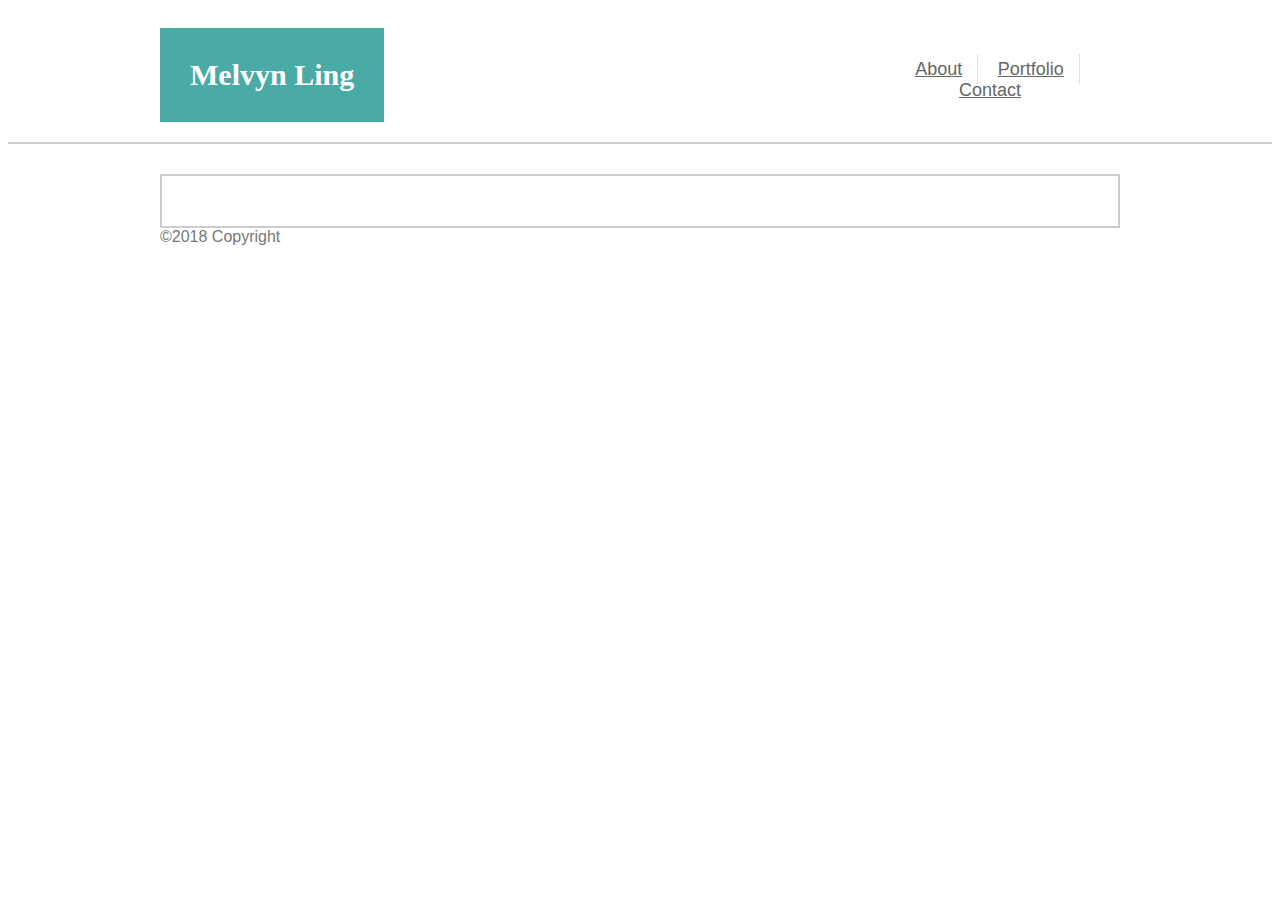
==== contact.html @ 913472aa "restarted -- was having issues with the css classes with last attempt. Much more neater this time ar" ====
<!DOCTYPE html>
<html>
    <head>
        <!-- this is the css reset link to reset all browsers to the same -->
        <link rel="stylesheet" type="text/css" href="./assets./reset.css"/>
        <!-- this is the external link tag to the css stylesheet located in assets folder -->
            <link rel="stylesheet" type="text/css" href="./assets/style.css"/>
        <!-- this line is for the title of the browser -->
            <title>Melvyn Ling - Contact</title>
    </head>
    <body>
        <header>
            <section class="wrapper">
             <h1>Melvyn Ling</h1>
                 <nav>
                     <ul>
                      <li><a href="index.html">About</a></li> 
                      <li><a href="portfolio.html">Portfolio</a></li> 
                      <li><a href="contact.html">Contact</a></li>   
                     </ul>
                 </nav>
            </section>
             </header>
             <section class="wrapper">
                 <section id="left-column">
                    </section>
                    <div class="clearfix"></div>
                    <footer>
            &copy;2018 Copyright
                    </footer>
           </body>
           </html>
---- assets/style.css ----
*{
    box-sizing: border-box
}

body {
    background: url("./images/concrete_seamless.png");
    font-family: Arial, Helvetica, sans-serif;
    overflow: auto;
    color: #777777;
}

h1, h2, h3, h4, h5, h6 {
    font-family: Georgia, 'Times New Roman', Times, serif;
    color: #4aaaa5;
    font-weight: bold;
}

header {
    background: white;
    border-bottom: 2px solid #cccccc;
    margin-bottom: 30px;
}

header h1 {
    background: #4aaaa5;
    color: white;
    display: inline-block;
    padding: 30px;
    font-size: 30px;
}

nav {
    width: 300px;
    float: right;
    margin-top: 35px;
    text-align: center;
 
}

nav ul li {
    display: inline;
}

nav ul li a {
    color: #666666;
    font-size: 18px;
    padding: 5px 15px;
    border-right: 1px solid #dddddd;
}

nav ul li:last-child a {
    border-right: none;
    padding-right: none;
}

p {
    font-size: 16px;
    line-height: 22px;
    margin-bottom: 20px;
    color: #777777;
}

.wrapper {
    width: 960px;
    margin: 0 auto;
}

.inline-img {
    float: left;
    width: 250px;
    height: 350px;
    margin: 0 15px 15px 0;
    border: 1px solid #777777;
}

.clearfix {
    display: block;
    clear: both;
}

#left-column {
    background: white;
    padding: 25px;
    border: 2px solid #cccccc;
    width: 960px;
    float: left;
}

#left-column h2 {
    font-size: 24px;
    padding: 15px 0;
    margin-bottom: 20px;
border-bottom: 2px solid #cccccc;
}
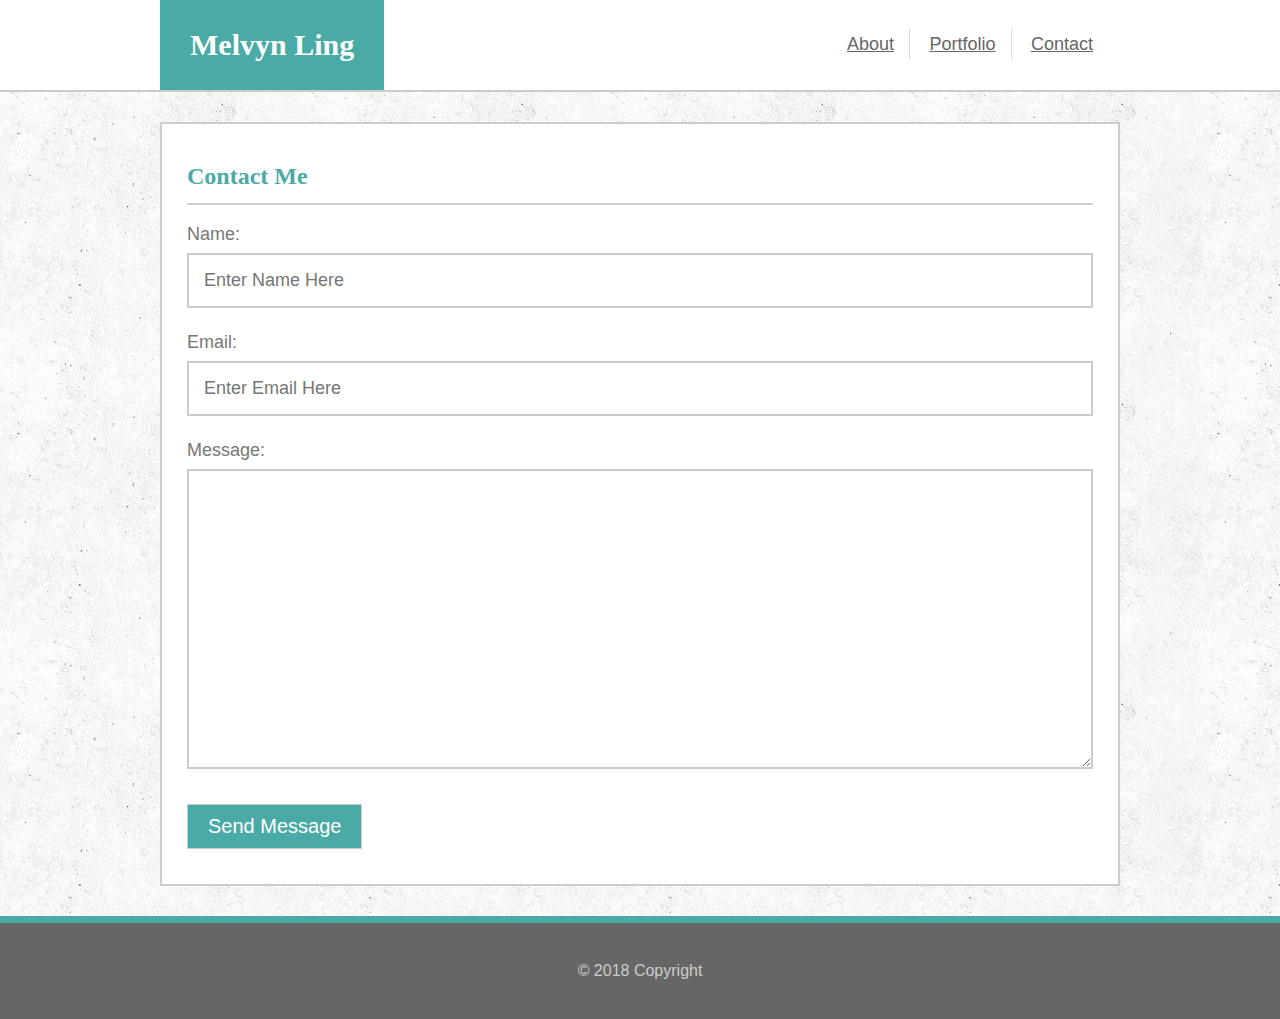
==== commit 02e7c756: "contact page, portfolio page complete. imgs portfolio. background fixed." ====
--- a/contact.html
+++ b/contact.html
@@ -1,13 +1,12 @@
-
 <!DOCTYPE html>
 <html>
     <head>
         <!-- this is the css reset link to reset all browsers to the same -->
-        <link rel="stylesheet" type="text/css" href="./assets./reset.css"/>
+            <link rel="stylesheet" type="text/css" href="./assets/reset.css"/>
         <!-- this is the external link tag to the css stylesheet located in assets folder -->
             <link rel="stylesheet" type="text/css" href="./assets/style.css"/>
         <!-- this line is for the title of the browser -->
-            <title>Melvyn Ling - Contact</title>
+            <title>Melvyn Ling - Contact</title>  
     </head>
     <body>
         <header>
@@ -24,10 +23,26 @@
              </header>
              <section class="wrapper">
                  <section id="left-column">
-                    </section>
-                    <div class="clearfix"></div>
-                    <footer>
-            &copy;2018 Copyright
-                    </footer>
-           </body>
-           </html>+                     <h2>
+                         Contact Me
+                     </h2>
+
+                     <form>
+                        <label for="name">Name:</label>
+                            <input type="text" name="name" id="form-name" placeholder="Enter Name Here">
+                        <label for="name">Email:</label>
+                            <input type="email" name="email" id="form-name" placeholder="Enter Email Here">
+                        <label for="name">Message:</label>
+                            <textarea name="message" id="form-name"></textarea>
+                        <button type="submit">Send Message</button>
+
+                     </form>
+
+                </section>
+             </section>
+             <div class="clearfix"></div>
+             <footer>
+     &copy; 2018 Copyright
+             </footer>
+    </body>
+    </html>--- a/assets/style.css
+++ b/assets/style.css
@@ -3,7 +3,7 @@
 }
 
 body {
-    background: url("./images/concrete_seamless.png");
+    background: url("../images/background/wall4.png");
     font-family: Arial, Helvetica, sans-serif;
     overflow: auto;
     color: #777777;
@@ -45,7 +45,7 @@
     color: #666666;
     font-size: 18px;
     padding: 5px 15px;
-    border-right: 1px solid #dddddd;
+    border-right: 0.5px solid #dddddd;
 }
 
 nav ul li:last-child a {
@@ -60,6 +60,48 @@
     color: #777777;
 }
 
+footer {
+    background: #666666;
+    border-top: 7px solid #4aaaa5;
+    color: #cccccc;
+    text-align: center;
+    padding: 40px;
+    margin-top: 30px;
+}
+
+label {
+    font-size: 18px;
+    display:block;
+}
+
+form input {
+    width: 100%;
+    display: block;
+    margin: 10px 0 25px 0;
+    border: 2px solid #cccccc;
+    padding: 15px;
+    font-size: 18px;
+}
+
+textarea {
+    height: 300px;
+    width: 100%;
+    display: block;
+    margin: 10px 0 25px 0;
+    border: 2px solid #cccccc;
+    padding: 15px;
+    font-size: 18px;
+}
+
+form button {
+    background: #4aaaa5;
+    color: #ffffff;
+    padding: 10px 20px;
+    margin: 10px 0;
+    font-size: 20px;
+    border: 1px solid #cccccc;
+}
+
 .wrapper {
     width: 960px;
     margin: 0 auto;
@@ -67,10 +109,33 @@
 
 .inline-img {
     float: left;
-    width: 250px;
     height: 350px;
+    width: 275x;
     margin: 0 15px 15px 0;
     border: 1px solid #777777;
+}
+
+.portfolio-item {
+    position: relative;
+    background-color:   rgba(0, 0, 0, 0.5);
+    margin: 10px;
+    width: 45%;
+    height: 300px;
+    width: 280px;
+    float: left;
+    border: 1px solid #cccccc;
+}
+
+.portfolio-item h4 {
+    background: #4aaaa5;
+    color: #ffffff;
+    text-align: center;
+    padding: 15px 0;
+    position: absolute;
+    bottom: 20px;
+    width: 100%;
+    border-top: 1px solid #cccccc;
+    border-bottom: 1px solid #cccccc;
 }
 
 .clearfix {
@@ -90,5 +155,53 @@
     font-size: 24px;
     padding: 15px 0;
     margin-bottom: 20px;
-border-bottom: 2px solid #cccccc;
-}+    border-bottom: 2px solid #cccccc;
+}
+
+
+#photo1 {
+    background: url('../images/bigben.jpg');
+    background-size: cover;
+    background-repeat: no-repeat;
+}
+
+#photo2 {
+    background: url('../images/columns.jpg');
+    background-size: cover;
+    background-repeat: no-repeat;    
+}
+
+#photo3 {
+    background: url('../images/madridsun.jpg');
+    background-size: cover;
+    background-repeat: no-repeat;
+}
+
+#photo4 {
+    background: url('../images/PortDover.jpg');
+    background-size: cover;
+    background-repeat: no-repeat;
+}
+
+#photo6 {
+    background: url('../images/vaticantop.jpg');
+    background-size: cover;
+    background-repeat: no-repeat;
+}
+#photo7 {
+    background: url('../images/workboots.jpeg');
+    background-size: cover;
+    background-repeat: no-repeat;
+}
+
+#photo8 {
+    background: url('../images/PeggysCove.jpg');
+    background-size: cover;
+    background-repeat: no-repeat;
+}
+
+#photo9 {
+    background: url('../images/Aquarium.jpg');
+    background-size: cover;
+    background-repeat: no-repeat;
+}
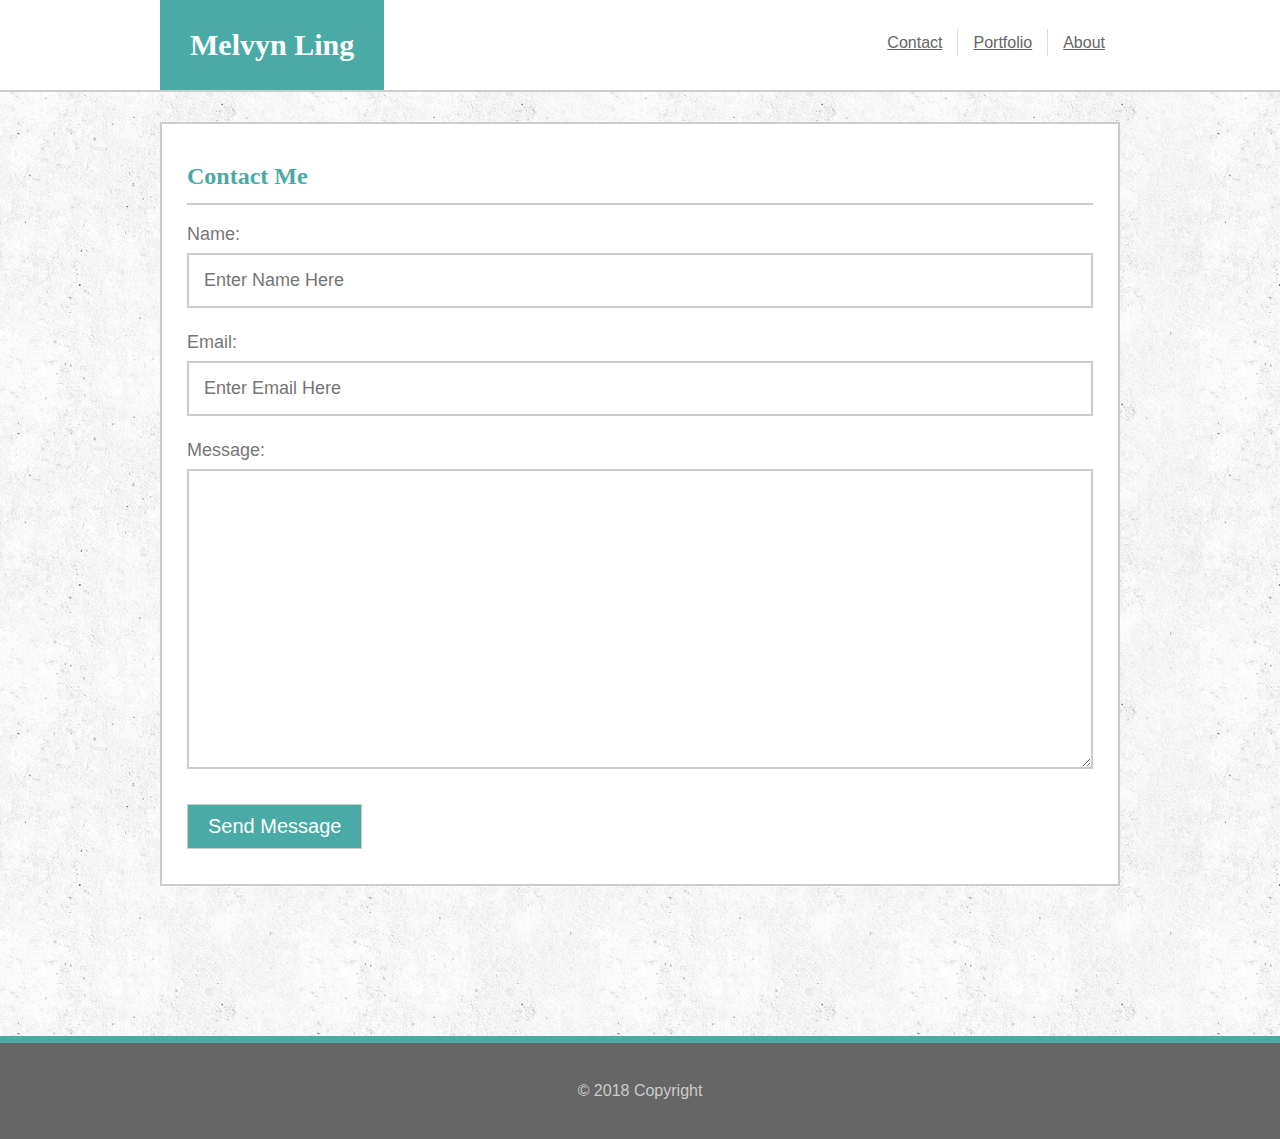
==== commit c10c6117: "finishing touched to CSS. completed all pages. issues with background and positioning settled." ====
--- a/contact.html
+++ b/contact.html
@@ -1,48 +1,46 @@
-<!DOCTYPE html>
-<html>
-    <head>
-        <!-- this is the css reset link to reset all browsers to the same -->
-            <link rel="stylesheet" type="text/css" href="./assets/reset.css"/>
-        <!-- this is the external link tag to the css stylesheet located in assets folder -->
-            <link rel="stylesheet" type="text/css" href="./assets/style.css"/>
-        <!-- this line is for the title of the browser -->
-            <title>Melvyn Ling - Contact</title>  
-    </head>
-    <body>
-        <header>
-            <section class="wrapper">
-             <h1>Melvyn Ling</h1>
-                 <nav>
-                     <ul>
-                      <li><a href="index.html">About</a></li> 
-                      <li><a href="portfolio.html">Portfolio</a></li> 
-                      <li><a href="contact.html">Contact</a></li>   
-                     </ul>
-                 </nav>
-            </section>
-             </header>
-             <section class="wrapper">
-                 <section id="left-column">
-                     <h2>
-                         Contact Me
-                     </h2>
 
-                     <form>
-                        <label for="name">Name:</label>
-                            <input type="text" name="name" id="form-name" placeholder="Enter Name Here">
-                        <label for="name">Email:</label>
-                            <input type="email" name="email" id="form-name" placeholder="Enter Email Here">
-                        <label for="name">Message:</label>
-                            <textarea name="message" id="form-name"></textarea>
-                        <button type="submit">Send Message</button>
-
-                     </form>
-
+    <!DOCTYPE html>
+    <html>
+        <head>
+            <!-- this is the css reset link to reset all browsers to the same -->
+                <link rel="stylesheet" type="text/css" href="./assets/reset.css"/>
+            <!-- this is the external link tag to the css stylesheet located in assets folder -->
+                <link rel="stylesheet" type="text/css" href="./assets/style.css"/>
+            <!-- this line is for the title of the browser -->
+                <title>Melvyn Ling - Index</title>    
+        </head>
+        <body>
+            <header>
+                <section class="wrapper">
+                 <h1>Melvyn Ling</h1>
+                     <nav>
+                         <ul>
+                          <li><a href="index.html">About</a></li> 
+                          <li><a href="portfolio.html">Portfolio</a></li> 
+                          <li><a href="contact.html">Contact</a></li>   
+                         </ul>
+                     </nav>
                 </section>
-             </section>
-             <div class="clearfix"></div>
-             <footer>
-     &copy; 2018 Copyright
-             </footer>
-    </body>
-    </html>+                 </header>
+                 <section class="wrapper">
+                     <section id="left-column">
+                            <h2>
+                                    Contact Me
+                                </h2>
+                                <form>
+                                   <label for="name">Name:</label>
+                                       <input type="text" name="name" id="form-name" placeholder="Enter Name Here">
+                                   <label for="name">Email:</label>
+                                       <input type="email" name="email" id="form-name" placeholder="Enter Email Here">
+                                   <label for="name">Message:</label>
+                                       <textarea name="message" id="form-name"></textarea>
+                                   <button type="submit">Send Message</button>
+                                </form>
+                        </section>
+                 </section>
+                 <div class="clearfix"></div>
+                 <footer>
+         &copy; 2018 Copyright
+                 </footer>
+        </body>
+        </html>--- a/assets/style.css
+++ b/assets/style.css
@@ -38,19 +38,32 @@
 }
 
 nav ul li {
-    display: inline;
+    float: right;
 }
 
 nav ul li a {
     color: #666666;
-    font-size: 18px;
+    font-size: 16px;
     padding: 5px 15px;
-    border-right: 0.5px solid #dddddd;
+    border-left: 0.5px solid #dddddd;
 }
 
 nav ul li:last-child a {
-    border-right: none;
-    padding-right: none;
+    border-left: none;
+    padding-left: none;
+}
+
+nav a:hover {
+    background: #4aaaa5;
+    color: #dddddd;
+    transition-duration: .5s;
+    transition-property: all;
+    -moz-transition-timing-function: ease-in-out;
+}
+
+nav a:visted {
+    color: maroon;
+    text-decoration: wavy;
 }
 
 p {
@@ -141,6 +154,7 @@
 .clearfix {
     display: block;
     clear: both;
+    padding-top: 120px;
 }
 
 #left-column {
@@ -204,4 +218,4 @@
     background: url('../images/Aquarium.jpg');
     background-size: cover;
     background-repeat: no-repeat;
-}
+}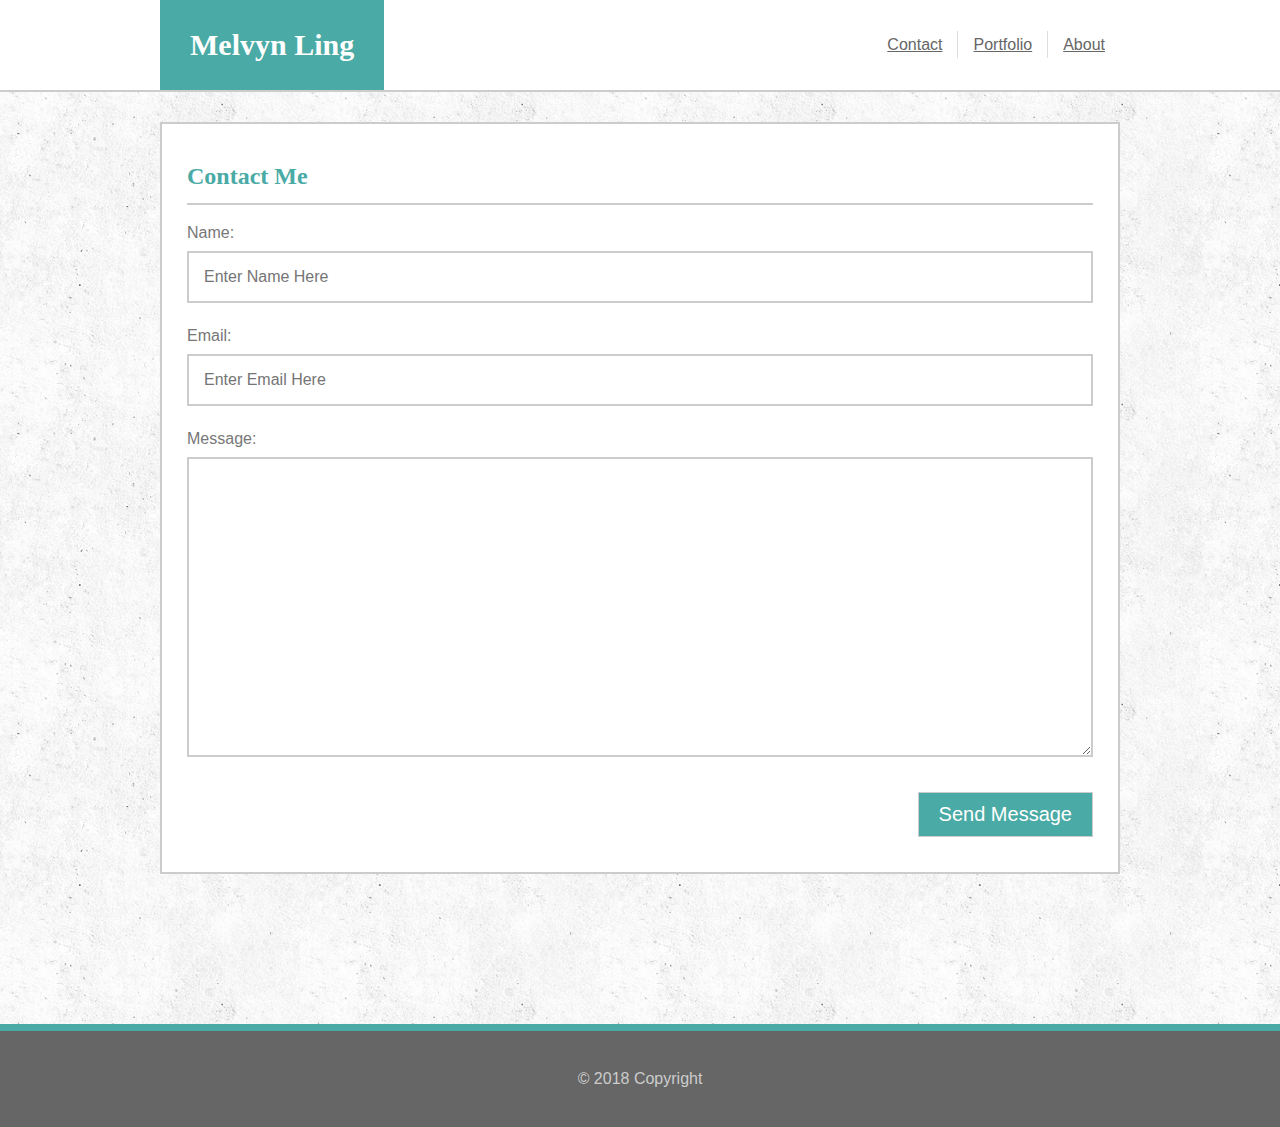
==== commit d1185eb7: "updated css with notes, still deciding if i should note html - time permitting" ====
--- a/contact.html
+++ b/contact.html
@@ -7,7 +7,7 @@
             <!-- this is the external link tag to the css stylesheet located in assets folder -->
                 <link rel="stylesheet" type="text/css" href="./assets/style.css"/>
             <!-- this line is for the title of the browser -->
-                <title>Melvyn Ling - Index</title>    
+                <title>Melvyn Ling - Contact</title>    
         </head>
         <body>
             <header>
@@ -23,15 +23,20 @@
                 </section>
                  </header>
                  <section class="wrapper">
-                     <section id="left-column">
+                     <!--  -->
+                     <section id="container">
+                         <!--  -->
                             <h2>
                                     Contact Me
                                 </h2>
+                                <!--  -->
                                 <form>
+                                    <!--  -->
                                    <label for="name">Name:</label>
                                        <input type="text" name="name" id="form-name" placeholder="Enter Name Here">
                                    <label for="name">Email:</label>
                                        <input type="email" name="email" id="form-name" placeholder="Enter Email Here">
+                                       <!--  -->
                                    <label for="name">Message:</label>
                                        <textarea name="message" id="form-name"></textarea>
                                    <button type="submit">Send Message</button>
--- a/assets/style.css
+++ b/assets/style.css
@@ -1,7 +1,13 @@
+/* this calls for all elements using this CSS to follow box-sizing: border box. 
+What this means is that all elements include the padding and border in it's 
+total width and height  */
 *{
     box-sizing: border-box
 }
 
+/* this calls for the body element to style. this element here styles the main
+ body background, provides the default text and color, and overflow:auto -- which
+  allows us to scroll to see more content instead of clipping it short */
 body {
     background: url("../images/background/wall4.png");
     font-family: Arial, Helvetica, sans-serif;
@@ -9,18 +15,26 @@
     color: #777777;
 }
 
+/*this styles all heading elements the same font, color, and weight (boldness)*/
 h1, h2, h3, h4, h5, h6 {
     font-family: Georgia, 'Times New Roman', Times, serif;
     color: #4aaaa5;
     font-weight: bold;
 }
 
+/*this provides the background to the top header where the h1 element and nav element
+ are located. its currently styled white and has a bottom grey border with and 
+ margin of 30px to space the content away from the header*/
 header {
     background: white;
     border-bottom: 2px solid #cccccc;
     margin-bottom: 30px;
 }
 
+/*This styles the main h1 element that has the name located within. it styles the 
+background teal and fot white. It gives is a size and padding of 30px. it also has
+ the display: inline-block, which allows the nav bar to show beside it, instead of 
+ below the header.*/
 header h1 {
     background: #4aaaa5;
     color: white;
@@ -29,18 +43,28 @@
     font-size: 30px;
 }
 
+/*this one styles the nav element located in the header. this is where the links
+ to the other pages are located. It has a width of 250px, a top margin of 35px to 
+ give it some buffer. its also floated right so it stays on the right side of the 
+ page and the text is aligned that way as well */
 nav {
-    width: 300px;
+    width: 250px;
     float: right;
-    margin-top: 35px;
-    text-align: center;
- 
-}
-
+    margin-top: 37px;
+    text-align: right;
+}
+
+/*this calls for all list elements in unordered lists, in the nave element to float 
+right. I originally tried to have this as a display element, but kept gettings a 
+white space beside the links. I found float to work much more effectively for 
+this style*/
 nav ul li {
     float: right;
 }
 
+/*this styles all a elements within list elements, located in unordered list 
+elements, in a nav element. It also styles the dividing line between links. 
+setting the width and the color of it*/
 nav ul li a {
     color: #666666;
     font-size: 16px;
@@ -48,24 +72,35 @@
     border-left: 0.5px solid #dddddd;
 }
 
+/*this is a psuedoclass. it adds an exception. In this case it adds an exception 
+to the last child (last in squence) to have no border and not padding. this is 
+done so the grey dividing line doesnt show up*/
 nav ul li:last-child a {
     border-left: none;
     padding-left: none;
 }
 
+/*this styles the a elements in the nav element as well. it is also a psuedo 
+class. in this case, it a class for when the mouse hovers over the nav links. 
+This controls their style when hovered*/
 nav a:hover {
     background: #4aaaa5;
-    color: #dddddd;
+    color: #ffffff;
     transition-duration: .5s;
     transition-property: all;
     -moz-transition-timing-function: ease-in-out;
 }
 
+/*this styles the a elements in the nav element as well. it is also a psuedo 
+class. in this case it calls for the links to change color once they've been 
+visited*/
 nav a:visted {
     color: maroon;
     text-decoration: wavy;
 }
 
+/*this styles all p elements, controlling their colour, size, line-height 
+and even margin from the bottom of the container*/
 p {
     font-size: 16px;
     line-height: 22px;
@@ -73,6 +108,8 @@
     color: #777777;
 }
 
+/*this styles the footer, providing the color for the background and text, 
+padding and margin as well. it also styles the teal border on the footer.*/
 footer {
     background: #666666;
     border-top: 7px solid #4aaaa5;
@@ -82,20 +119,29 @@
     margin-top: 30px;
 }
 
+/*this styles the label element for the form on the contact page. it displays 
+them as a block so they appear vertically.*/
 label {
-    font-size: 18px;
+    font-size: 16px;
     display:block;
 }
 
+/*this one styles the form input boxes, declaring the width of them, how they 
+are displayed, the margins, the border, padding, and font size*/
 form input {
     width: 100%;
     display: block;
     margin: 10px 0 25px 0;
     border: 2px solid #cccccc;
     padding: 15px;
-    font-size: 18px;
-}
-
+    color: #666666;
+    font-size: 16px;
+    font-family: Arial, Helvetica, sans-serif;
+}
+
+/*this styles the text area element for the message in the contact window. it 
+declars the height, width of the area, how its displayed, the margins, padding 
+and borders, and fonts */
 textarea {
     height: 300px;
     width: 100%;
@@ -103,9 +149,13 @@
     margin: 10px 0 25px 0;
     border: 2px solid #cccccc;
     padding: 15px;
-    font-size: 18px;
-}
-
+    color: #666666;
+    font-size: 16px;
+    font-family: Arial, Helvetica, sans-serif;
+}
+
+/*this styles the form button on the contact page, with Send Message as the 
+contents. sets the background, text details, etc*/
 form button {
     background: #4aaaa5;
     color: #ffffff;
@@ -113,13 +163,20 @@
     margin: 10px 0;
     font-size: 20px;
     border: 1px solid #cccccc;
-}
-
+    float: right;
+}
+
+/* this styles the wrapper class. its a class because its used to set the 
+margins for a number of elements. it is 960px wide, meaning the content must 
+move within this wrapper.*/
 .wrapper {
     width: 960px;
     margin: 0 auto;
 }
 
+/*this styles the image element in the container. You can ser the borders 
+here and margins to give it space, as well as style the borders of it. The 
+image has been floated the left of the text here*/
 .inline-img {
     float: left;
     height: 350px;
@@ -128,17 +185,23 @@
     border: 1px solid #777777;
 }
 
+/*this styles the portfolio-item class. it sets the height and width as 
+well as sets its borders. It also is position relative to its parent container 
+and floats left.*/
 .portfolio-item {
     position: relative;
-    background-color:   rgba(0, 0, 0, 0.5);
+    background-color: #777777;
     margin: 10px;
-    width: 45%;
     height: 300px;
     width: 280px;
     float: left;
     border: 1px solid #cccccc;
 }
 
+/*t this style the h4 headers that run across the portfolio-item class (images). 
+you can control the color, text color, positioning, and border styling. it is 
+positioned absolute to its portfolio-item class and sit 20px from bottom of this 
+class.*/
 .portfolio-item h4 {
     background: #4aaaa5;
     color: #ffffff;
@@ -151,13 +214,19 @@
     border-bottom: 1px solid #cccccc;
 }
 
+/* this here clears all the floats and also renders display back to block for styling the 
+footer. the padding is also there for styling the space between the end of the content on 
+the page and the footer*/
 .clearfix {
     display: block;
     clear: both;
     padding-top: 120px;
 }
 
-#left-column {
+/* this styles the id tag container. this was created so that we could put the contents 
+of the index, contact, and portfolio within this, it has a set width, which dictates the 
+width of the content on the page*/
+#container {
     background: white;
     padding: 25px;
     border: 2px solid #cccccc;
@@ -165,55 +234,73 @@
     float: left;
 }
 
-#left-column h2 {
+/*this styles all h2 elements within the container id. this one in particular styles the 
+title heading for each page.*/
+#container h2 {
     font-size: 24px;
     padding: 15px 0;
     margin-bottom: 20px;
     border-bottom: 2px solid #cccccc;
 }
 
-
+/*the styles photo1 id. it is set so the background image selected takes up the 
+entire div that it is in and doesnt repeat at all*/
 #photo1 {
     background: url('../images/bigben.jpg');
     background-size: cover;
     background-repeat: no-repeat;
 }
 
+/*the styles photo2 id. it is set so the background image selected takes up the 
+entire div that it is in and doesnt repeat at all*/
 #photo2 {
     background: url('../images/columns.jpg');
     background-size: cover;
     background-repeat: no-repeat;    
 }
 
+/*the styles photo3 id. it is set so the background image selected takes up the 
+entire div that it is in and doesnt repeat at all*/
 #photo3 {
     background: url('../images/madridsun.jpg');
     background-size: cover;
     background-repeat: no-repeat;
 }
 
+/*the styles photo4 id. it is set so the background image selected takes up the 
+entire div that it is in and doesnt repeat at all*/
 #photo4 {
     background: url('../images/PortDover.jpg');
     background-size: cover;
     background-repeat: no-repeat;
 }
 
+/*the styles photo6 id. it is set so the background image selected takes up the 
+entire div that it is in and doesnt repeat at all*/
 #photo6 {
     background: url('../images/vaticantop.jpg');
     background-size: cover;
     background-repeat: no-repeat;
 }
+
+/*the styles photo7 id. it is set so the background image selected takes up the 
+entire div that it is in and doesnt repeat at all*/
 #photo7 {
     background: url('../images/workboots.jpeg');
     background-size: cover;
     background-repeat: no-repeat;
 }
 
+/*the styles photo8 id. it is set so the background image selected takes up the 
+entire div that it is in and doesnt repeat at all*/
 #photo8 {
     background: url('../images/PeggysCove.jpg');
     background-size: cover;
     background-repeat: no-repeat;
 }
 
+/*the styles photo9 id. it is set so the background image selected takes up the 
+entire div that it is in and doesnt repeat at all*/
 #photo9 {
     background: url('../images/Aquarium.jpg');
     background-size: cover;
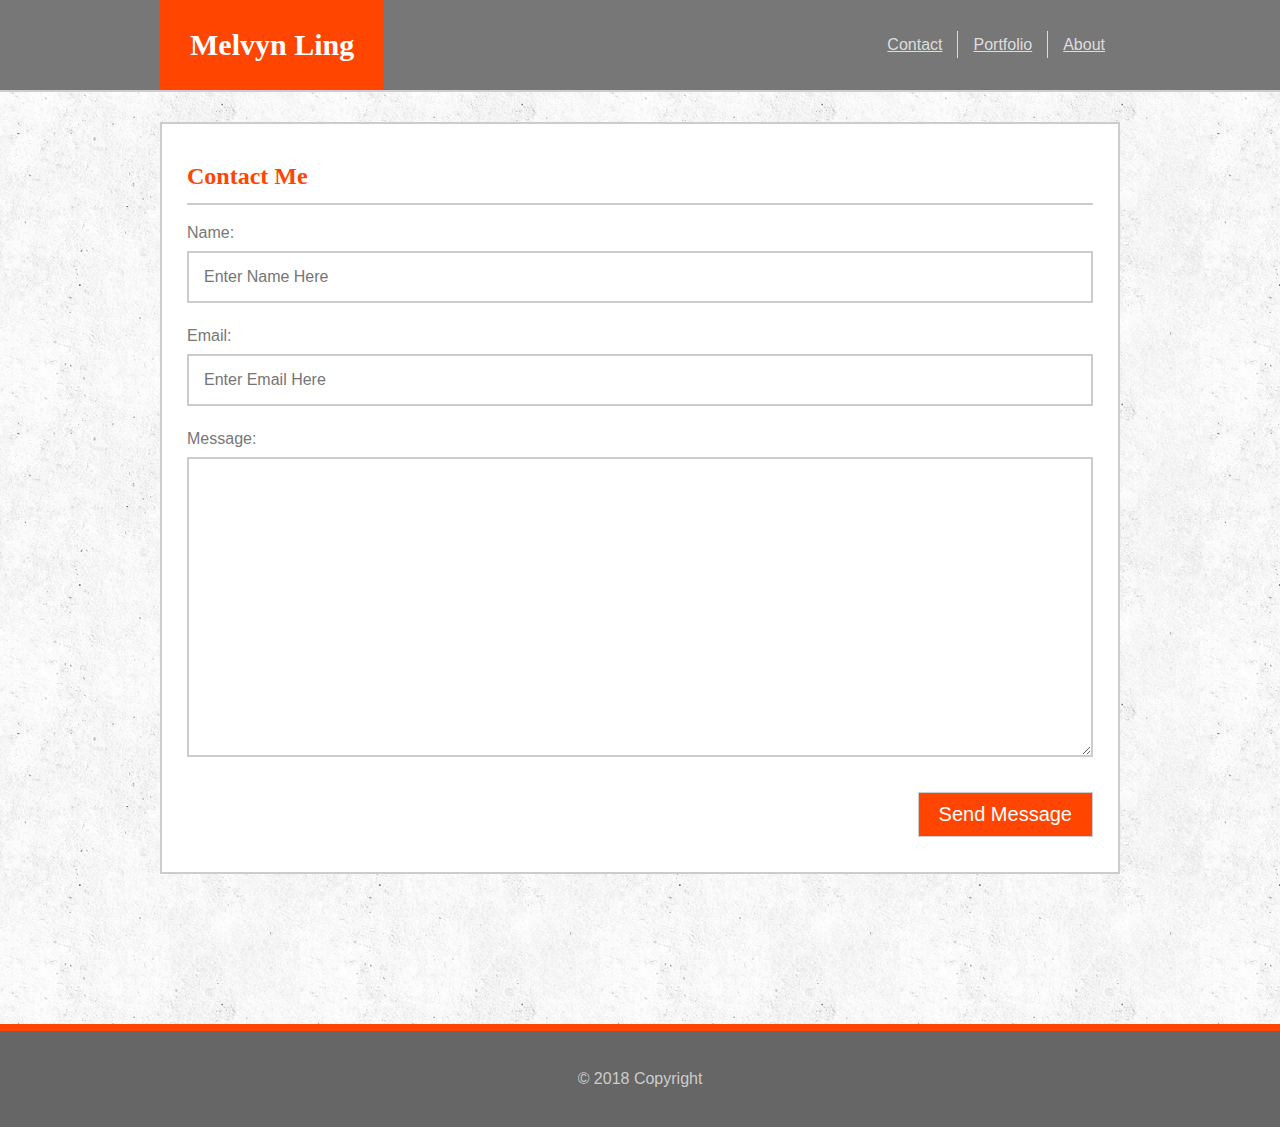
==== commit 08494a83: "HTML comments added, css complete. additional bkgrnd added" ====
--- a/contact.html
+++ b/contact.html
@@ -1,50 +1,81 @@
-
-    <!DOCTYPE html>
-    <html>
-        <head>
-            <!-- this is the css reset link to reset all browsers to the same -->
-                <link rel="stylesheet" type="text/css" href="./assets/reset.css"/>
-            <!-- this is the external link tag to the css stylesheet located in assets folder -->
-                <link rel="stylesheet" type="text/css" href="./assets/style.css"/>
-            <!-- this line is for the title of the browser -->
-                <title>Melvyn Ling - Contact</title>    
-        </head>
-        <body>
-            <header>
-                <section class="wrapper">
-                 <h1>Melvyn Ling</h1>
-                     <nav>
-                         <ul>
-                          <li><a href="index.html">About</a></li> 
-                          <li><a href="portfolio.html">Portfolio</a></li> 
-                          <li><a href="contact.html">Contact</a></li>   
-                         </ul>
-                     </nav>
-                </section>
-                 </header>
-                 <section class="wrapper">
-                     <!--  -->
-                     <section id="container">
-                         <!--  -->
+<!DOCTYPE html>
+<html>
+        <!--this is the head element, this is where all the CDNs are link to pull from them the styles needed. 
+        the title bar is also located here-->
+    <head>
+        <!-- this is the css reset link to reset all browsers to the same -->
+            <link rel="stylesheet" type="text/css" href="./assets/reset.css"/>
+        <!-- this is the external link tag to the css stylesheet located in assets folder -->
+            <link rel="stylesheet" type="text/css" href="./assets/style.css"/>
+        <!-- this line is for the title of the browser -->
+            <title>Melvyn Ling - Index</title>    
+    </head>
+    <!--this is the body element, all other elements and classes are held within it.-->
+    <body>
+            <!--this is the header, this is where the h1 and nav are located-->
+        <header>
+            <!--this is a section element with a class of wrapper to set the margins 
+            of the wrapper appropriately. all content will go within this wrapper, as 
+            it is a class and applies to all the elements below.-->
+            <section class="wrapper">
+                <!--this h1 element puts the name in the header on the top left side 
+                of the page surrounded in teal-->
+             <h1>Melvyn Ling</h1>
+             <!--this nav element holds the links at the top right of the page, leading 
+            to you the contact, portfolio, and index pages-->
+                 <nav>
+                    <!--this is an unordered list, used to list the nav links. I originally 
+                    tried just using an a element and floating each beside eachother, but 
+                    after consulting with a friend found this to be way buggy. -->
+                     <ul>
+                         <!--these a elements are within an unorder list, easiest for formatting-->
+                      <li><a href="index.html">About</a></li> 
+                      <li><a href="portfolio.html">Portfolio</a></li> 
+                      <li><a href="contact.html">Contact</a></li>   
+                     </ul>
+                 </nav>
+            </section>
+            </header>
+            <!--this is a section with the class of wrapper. also set up to keep all content 
+            with in it. as seen here, the wrapper transcends other elements and positions all 
+            content within the wrappers width-->
+            <section class="wrapper">
+                        <!--this container holds all the content within the main sections of the page. 
+                        it places it within a white box with a grey thin border-->
+                        <section id="container">
+                            <!--This header sets out the name of the page. Its styling is universal across 
+                            all the pages involved in this portfolio-->
                             <h2>
                                     Contact Me
                                 </h2>
-                                <!--  -->
+                                    <!--this elements sets up the contact me form to follow below-->
                                 <form>
-                                    <!--  -->
+                                        <!--this labels the input text section below, people enter their name here-->
                                    <label for="name">Name:</label>
-                                       <input type="text" name="name" id="form-name" placeholder="Enter Name Here">
+                                            <!--this is the input section where people would input their name-->
+                                        <input type="text" name="name" id="form-name" placeholder="Enter Name Here">
+                                            <!--this labels the input text section below, people enter their email here-->
                                    <label for="name">Email:</label>
-                                       <input type="email" name="email" id="form-name" placeholder="Enter Email Here">
-                                       <!--  -->
+                                            <!--this is the input section where people would input their email-->
+                                        <input type="email" name="email" id="form-name" placeholder="Enter Email Here">
+                                            <!--this labels the text area section below, people enter their message below-->
                                    <label for="name">Message:</label>
-                                       <textarea name="message" id="form-name"></textarea>
+                                            <!--this is the text area where people input their email message-->
+                                        <textarea name="message" id="form-name"></textarea>
+                                            <!--this button is labeled send message and sends message once the text area 
+                                            and input fields above have been entered-->
                                    <button type="submit">Send Message</button>
                                 </form>
                         </section>
                  </section>
-                 <div class="clearfix"></div>
+                <!--this div hold a clearfix class. its the only place i've used it, so i guess it could 
+                have been an id, however, i wasn't sure if i would only be using it more than once-->
+                <div class="clearfix"></div>
+                <!--this is the footer element. it rests at the bottom of the page with its 
+                border above it. it uses the clearfix class above it to clear all the floats 
+                above it and position properly-->
                  <footer>
+                     <!-- this text shows up in the footer, the &copy; is used for the copy right sign-->
          &copy; 2018 Copyright
                  </footer>
         </body>
--- a/assets/style.css
+++ b/assets/style.css
@@ -18,7 +18,7 @@
 /*this styles all heading elements the same font, color, and weight (boldness)*/
 h1, h2, h3, h4, h5, h6 {
     font-family: Georgia, 'Times New Roman', Times, serif;
-    color: #4aaaa5;
+    color: orangered;
     font-weight: bold;
 }
 
@@ -26,7 +26,7 @@
  are located. its currently styled white and has a bottom grey border with and 
  margin of 30px to space the content away from the header*/
 header {
-    background: white;
+    background: #777777;
     border-bottom: 2px solid #cccccc;
     margin-bottom: 30px;
 }
@@ -36,7 +36,7 @@
  the display: inline-block, which allows the nav bar to show beside it, instead of 
  below the header.*/
 header h1 {
-    background: #4aaaa5;
+    background: orangered;
     color: white;
     display: inline-block;
     padding: 30px;
@@ -66,7 +66,7 @@
 elements, in a nav element. It also styles the dividing line between links. 
 setting the width and the color of it*/
 nav ul li a {
-    color: #666666;
+    color: #dddddd;
     font-size: 16px;
     padding: 5px 15px;
     border-left: 0.5px solid #dddddd;
@@ -112,7 +112,7 @@
 padding and margin as well. it also styles the teal border on the footer.*/
 footer {
     background: #666666;
-    border-top: 7px solid #4aaaa5;
+    border-top: 7px solid orangered;
     color: #cccccc;
     text-align: center;
     padding: 40px;
@@ -157,7 +157,7 @@
 /*this styles the form button on the contact page, with Send Message as the 
 contents. sets the background, text details, etc*/
 form button {
-    background: #4aaaa5;
+    background: orangered;
     color: #ffffff;
     padding: 10px 20px;
     margin: 10px 0;
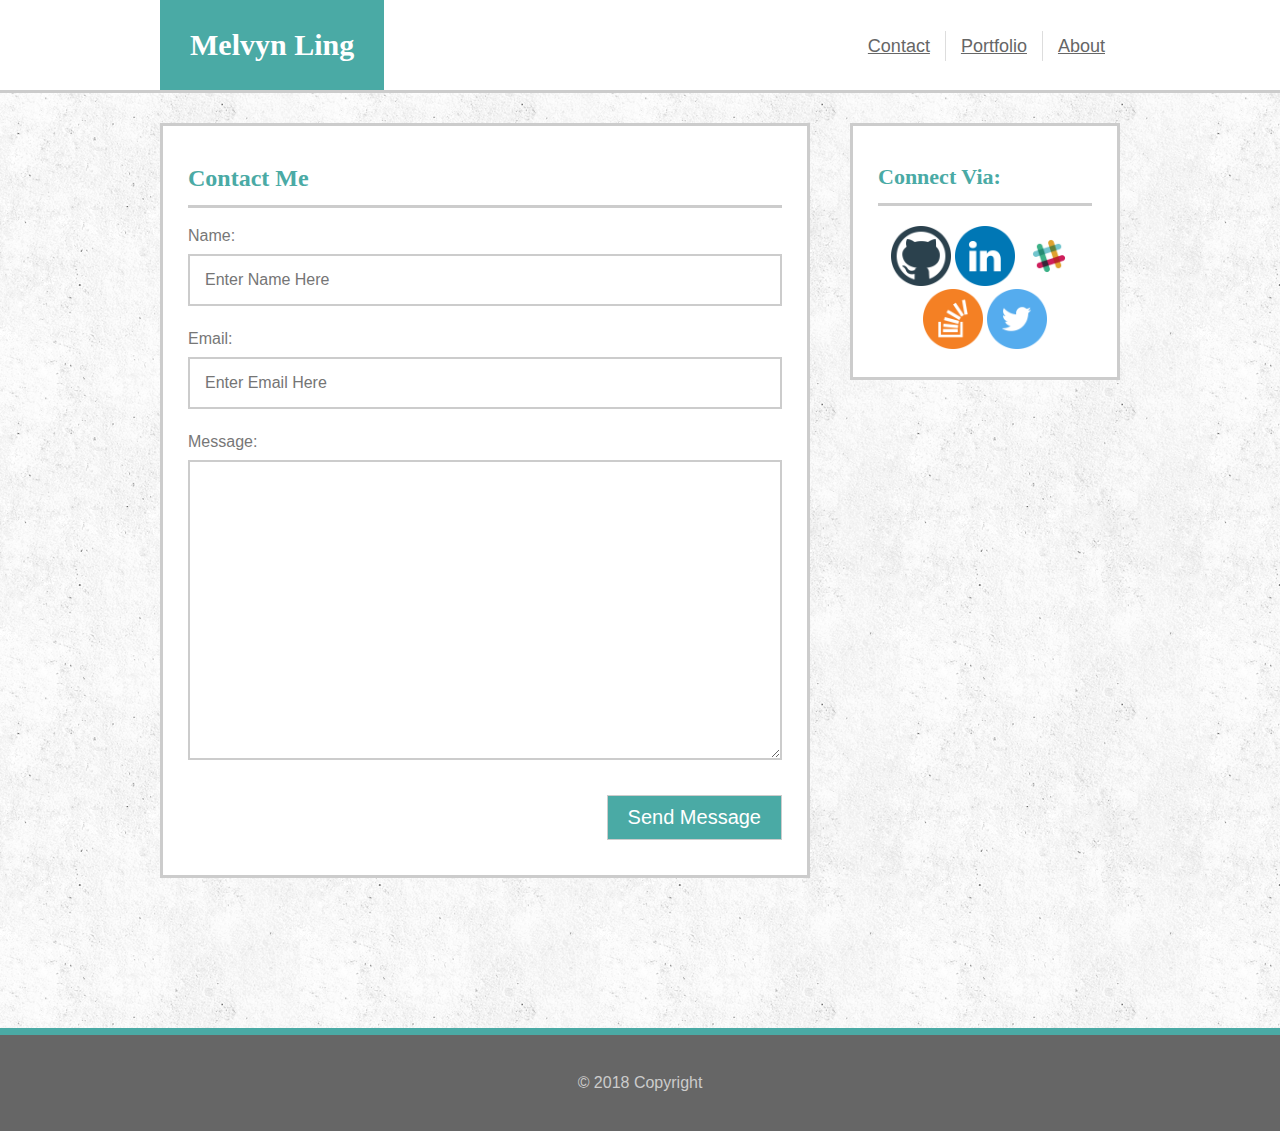
==== commit 45b27c99: "updated page, added a contact via box" ====
--- a/contact.html
+++ b/contact.html
@@ -1,34 +1,18 @@
 <!DOCTYPE html>
 <html>
-        <!--this is the head element, this is where all the CDNs are link to pull from them the styles needed. 
-        the title bar is also located here-->
     <head>
         <!-- this is the css reset link to reset all browsers to the same -->
             <link rel="stylesheet" type="text/css" href="./assets/reset.css"/>
         <!-- this is the external link tag to the css stylesheet located in assets folder -->
             <link rel="stylesheet" type="text/css" href="./assets/style.css"/>
-        <!-- this line is for the title of the browser -->
-            <title>Melvyn Ling - Index</title>    
+            <title>Melvyn Ling - Contact</title>    
     </head>
-    <!--this is the body element, all other elements and classes are held within it.-->
     <body>
-            <!--this is the header, this is where the h1 and nav are located-->
         <header>
-            <!--this is a section element with a class of wrapper to set the margins 
-            of the wrapper appropriately. all content will go within this wrapper, as 
-            it is a class and applies to all the elements below.-->
             <section class="wrapper">
-                <!--this h1 element puts the name in the header on the top left side 
-                of the page surrounded in teal-->
              <h1>Melvyn Ling</h1>
-             <!--this nav element holds the links at the top right of the page, leading 
-            to you the contact, portfolio, and index pages-->
                  <nav>
-                    <!--this is an unordered list, used to list the nav links. I originally 
-                    tried just using an a element and floating each beside eachother, but 
-                    after consulting with a friend found this to be way buggy. -->
                      <ul>
-                         <!--these a elements are within an unorder list, easiest for formatting-->
                       <li><a href="index.html">About</a></li> 
                       <li><a href="portfolio.html">Portfolio</a></li> 
                       <li><a href="contact.html">Contact</a></li>   
@@ -36,46 +20,34 @@
                  </nav>
             </section>
             </header>
-            <!--this is a section with the class of wrapper. also set up to keep all content 
-            with in it. as seen here, the wrapper transcends other elements and positions all 
-            content within the wrappers width-->
             <section class="wrapper">
-                        <!--this container holds all the content within the main sections of the page. 
-                        it places it within a white box with a grey thin border-->
-                        <section id="container">
-                            <!--This header sets out the name of the page. Its styling is universal across 
-                            all the pages involved in this portfolio-->
-                            <h2>
+                        <section id="boxleft">
+                                <h2>
                                     Contact Me
                                 </h2>
-                                    <!--this elements sets up the contact me form to follow below-->
                                 <form>
-                                        <!--this labels the input text section below, people enter their name here-->
                                    <label for="name">Name:</label>
-                                            <!--this is the input section where people would input their name-->
                                         <input type="text" name="name" id="form-name" placeholder="Enter Name Here">
-                                            <!--this labels the input text section below, people enter their email here-->
                                    <label for="name">Email:</label>
-                                            <!--this is the input section where people would input their email-->
                                         <input type="email" name="email" id="form-name" placeholder="Enter Email Here">
-                                            <!--this labels the text area section below, people enter their message below-->
                                    <label for="name">Message:</label>
-                                            <!--this is the text area where people input their email message-->
                                         <textarea name="message" id="form-name"></textarea>
-                                            <!--this button is labeled send message and sends message once the text area 
-                                            and input fields above have been entered-->
                                    <button type="submit">Send Message</button>
                                 </form>
                         </section>
-                 </section>
-                <!--this div hold a clearfix class. its the only place i've used it, so i guess it could 
-                have been an id, however, i wasn't sure if i would only be using it more than once-->
+                        <aside id="boxright">
+                                <h3>Connect Via:</h3>
+                                <ul>
+                                    <li><a href="#" target="_blank"> <img src="./images/icons/Github.png" alt="GitHub"/></a></li>
+                                    <li><a href="#" target="_blank"> <img src="./images/icons/LinkedIn.png" alt="LinkedIn"/></a></li>
+                                    <li><a href="#" target="_blank"> <img src="./images/icons/Slack.png" alt="Slack"/></a></li>
+                                    <li><a href="#" target="_blank"> <img src="./images/icons/Stackoverflow.png" alt="StackOverflow"/></a></li>
+                                    <li><a href="#" target="_blank"> <img src="./images/icons/Twitter.png" alt="Twitter"/></a></li>
+                                </ul>
+                        </aside>
+            </section>
                 <div class="clearfix"></div>
-                <!--this is the footer element. it rests at the bottom of the page with its 
-                border above it. it uses the clearfix class above it to clear all the floats 
-                above it and position properly-->
                  <footer>
-                     <!-- this text shows up in the footer, the &copy; is used for the copy right sign-->
          &copy; 2018 Copyright
                  </footer>
         </body>
--- a/assets/style.css
+++ b/assets/style.css
@@ -1,13 +1,8 @@
-/* this calls for all elements using this CSS to follow box-sizing: border box. 
-What this means is that all elements include the padding and border in it's 
-total width and height  */
-*{
-    box-sizing: border-box
-}
-
-/* this calls for the body element to style. this element here styles the main
- body background, provides the default text and color, and overflow:auto -- which
-  allows us to scroll to see more content instead of clipping it short */
+
+* {
+    box-sizing: border-box;
+}
+
 body {
     background: url("../images/background/wall4.png");
     font-family: Arial, Helvetica, sans-serif;
@@ -15,74 +10,49 @@
     color: #777777;
 }
 
-/*this styles all heading elements the same font, color, and weight (boldness)*/
 h1, h2, h3, h4, h5, h6 {
     font-family: Georgia, 'Times New Roman', Times, serif;
-    color: orangered;
+    color: #4aaaa5;
     font-weight: bold;
 }
 
-/*this provides the background to the top header where the h1 element and nav element
- are located. its currently styled white and has a bottom grey border with and 
- margin of 30px to space the content away from the header*/
 header {
-    background: #777777;
-    border-bottom: 2px solid #cccccc;
+    background: #ffffff;
+    border-bottom: 3px solid #cccccc;
     margin-bottom: 30px;
 }
 
-/*This styles the main h1 element that has the name located within. it styles the 
-background teal and fot white. It gives is a size and padding of 30px. it also has
- the display: inline-block, which allows the nav bar to show beside it, instead of 
- below the header.*/
 header h1 {
-    background: orangered;
+    background: #4aaaa5;
     color: white;
     display: inline-block;
     padding: 30px;
     font-size: 30px;
 }
 
-/*this one styles the nav element located in the header. this is where the links
- to the other pages are located. It has a width of 250px, a top margin of 35px to 
- give it some buffer. its also floated right so it stays on the right side of the 
- page and the text is aligned that way as well */
 nav {
-    width: 250px;
+    width: 300px;
     float: right;
     margin-top: 37px;
     text-align: right;
 }
 
-/*this calls for all list elements in unordered lists, in the nave element to float 
-right. I originally tried to have this as a display element, but kept gettings a 
-white space beside the links. I found float to work much more effectively for 
-this style*/
 nav ul li {
     float: right;
 }
 
-/*this styles all a elements within list elements, located in unordered list 
-elements, in a nav element. It also styles the dividing line between links. 
-setting the width and the color of it*/
 nav ul li a {
-    color: #dddddd;
-    font-size: 16px;
+    color: #666666;
+    font-size: 18px;
     padding: 5px 15px;
     border-left: 0.5px solid #dddddd;
 }
 
-/*this is a psuedoclass. it adds an exception. In this case it adds an exception 
-to the last child (last in squence) to have no border and not padding. this is 
-done so the grey dividing line doesnt show up*/
 nav ul li:last-child a {
     border-left: none;
     padding-left: none;
 }
 
-/*this styles the a elements in the nav element as well. it is also a psuedo 
-class. in this case, it a class for when the mouse hovers over the nav links. 
-This controls their style when hovered*/
 nav a:hover {
     background: #4aaaa5;
     color: #ffffff;
@@ -91,16 +61,11 @@
     -moz-transition-timing-function: ease-in-out;
 }
 
-/*this styles the a elements in the nav element as well. it is also a psuedo 
-class. in this case it calls for the links to change color once they've been 
-visited*/
 nav a:visted {
     color: maroon;
     text-decoration: wavy;
 }
 
-/*this styles all p elements, controlling their colour, size, line-height 
-and even margin from the bottom of the container*/
 p {
     font-size: 16px;
     line-height: 22px;
@@ -108,26 +73,20 @@
     color: #777777;
 }
 
-/*this styles the footer, providing the color for the background and text, 
-padding and margin as well. it also styles the teal border on the footer.*/
 footer {
     background: #666666;
-    border-top: 7px solid orangered;
+    border-top: 7px solid #4aaaa5;
     color: #cccccc;
     text-align: center;
     padding: 40px;
     margin-top: 30px;
 }
 
-/*this styles the label element for the form on the contact page. it displays 
-them as a block so they appear vertically.*/
 label {
     font-size: 16px;
     display:block;
 }
 
-/*this one styles the form input boxes, declaring the width of them, how they 
-are displayed, the margins, the border, padding, and font size*/
 form input {
     width: 100%;
     display: block;
@@ -139,9 +98,6 @@
     font-family: Arial, Helvetica, sans-serif;
 }
 
-/*this styles the text area element for the message in the contact window. it 
-declars the height, width of the area, how its displayed, the margins, padding 
-and borders, and fonts */
 textarea {
     height: 300px;
     width: 100%;
@@ -154,10 +110,8 @@
     font-family: Arial, Helvetica, sans-serif;
 }
 
-/*this styles the form button on the contact page, with Send Message as the 
-contents. sets the background, text details, etc*/
 form button {
-    background: orangered;
+    background: #4aaaa5;
     color: #ffffff;
     padding: 10px 20px;
     margin: 10px 0;
@@ -166,42 +120,24 @@
     float: right;
 }
 
-/* this styles the wrapper class. its a class because its used to set the 
-margins for a number of elements. it is 960px wide, meaning the content must 
-move within this wrapper.*/
-.wrapper {
-    width: 960px;
-    margin: 0 auto;
-}
-
-/*this styles the image element in the container. You can ser the borders 
-here and margins to give it space, as well as style the borders of it. The 
-image has been floated the left of the text here*/
 .inline-img {
     float: left;
-    height: 350px;
-    width: 275x;
+    height: 250px;
+    width: 175x;
     margin: 0 15px 15px 0;
     border: 1px solid #777777;
 }
 
-/*this styles the portfolio-item class. it sets the height and width as 
-well as sets its borders. It also is position relative to its parent container 
-and floats left.*/
 .portfolio-item {
     position: relative;
     background-color: #777777;
-    margin: 10px;
+    margin: 15px 10px;
     height: 300px;
-    width: 280px;
+    width: 270px;
     float: left;
     border: 1px solid #cccccc;
 }
 
-/*t this style the h4 headers that run across the portfolio-item class (images). 
-you can control the color, text color, positioning, and border styling. it is 
-positioned absolute to its portfolio-item class and sit 20px from bottom of this 
-class.*/
 .portfolio-item h4 {
     background: #4aaaa5;
     color: #ffffff;
@@ -214,95 +150,103 @@
     border-bottom: 1px solid #cccccc;
 }
 
-/* this here clears all the floats and also renders display back to block for styling the 
-footer. the padding is also there for styling the space between the end of the content on 
-the page and the footer*/
+.wrapper {
+    width: 960px;
+    margin: 0 auto;
+}
+
 .clearfix {
     display: block;
     clear: both;
     padding-top: 120px;
 }
 
-/* this styles the id tag container. this was created so that we could put the contents 
-of the index, contact, and portfolio within this, it has a set width, which dictates the 
-width of the content on the page*/
-#container {
+#boxleft, #boxright {
     background: white;
     padding: 25px;
-    border: 2px solid #cccccc;
-    width: 960px;
+    border: 3px solid #cccccc;
+}
+
+#boxleft {
+    width: 650px;
     float: left;
 }
 
-/*this styles all h2 elements within the container id. this one in particular styles the 
-title heading for each page.*/
-#container h2 {
+#boxright {
+    width: 270px;
+    float: right;
+}
+
+#boxleft h2 {
     font-size: 24px;
     padding: 15px 0;
     margin-bottom: 20px;
-    border-bottom: 2px solid #cccccc;
-}
-
-/*the styles photo1 id. it is set so the background image selected takes up the 
-entire div that it is in and doesnt repeat at all*/
+    border-bottom: 3px solid #cccccc;
+}
+
+#boxright h3 {
+    font-size: 22px;
+    padding: 15px 0;
+    margin-bottom: 20px;
+    border-bottom: 3px solid #cccccc;
+}
+
+#boxright ul {
+    text-align: center;
+}
+
+#boxright ul li {
+    display: inline-block;
+}
+
+#boxright ul li img {
+    width: 60px;
+}
+
 #photo1 {
     background: url('../images/bigben.jpg');
     background-size: cover;
     background-repeat: no-repeat;
 }
 
-/*the styles photo2 id. it is set so the background image selected takes up the 
-entire div that it is in and doesnt repeat at all*/
 #photo2 {
     background: url('../images/columns.jpg');
     background-size: cover;
     background-repeat: no-repeat;    
 }
 
-/*the styles photo3 id. it is set so the background image selected takes up the 
-entire div that it is in and doesnt repeat at all*/
 #photo3 {
     background: url('../images/madridsun.jpg');
     background-size: cover;
     background-repeat: no-repeat;
 }
 
-/*the styles photo4 id. it is set so the background image selected takes up the 
-entire div that it is in and doesnt repeat at all*/
 #photo4 {
     background: url('../images/PortDover.jpg');
     background-size: cover;
     background-repeat: no-repeat;
 }
 
-/*the styles photo6 id. it is set so the background image selected takes up the 
-entire div that it is in and doesnt repeat at all*/
 #photo6 {
     background: url('../images/vaticantop.jpg');
     background-size: cover;
     background-repeat: no-repeat;
 }
 
-/*the styles photo7 id. it is set so the background image selected takes up the 
-entire div that it is in and doesnt repeat at all*/
 #photo7 {
     background: url('../images/workboots.jpeg');
     background-size: cover;
     background-repeat: no-repeat;
 }
 
-/*the styles photo8 id. it is set so the background image selected takes up the 
-entire div that it is in and doesnt repeat at all*/
 #photo8 {
     background: url('../images/PeggysCove.jpg');
     background-size: cover;
     background-repeat: no-repeat;
 }
-
-/*the styles photo9 id. it is set so the background image selected takes up the 
-entire div that it is in and doesnt repeat at all*/
 #photo9 {
     background: url('../images/Aquarium.jpg');
     background-size: cover;
     background-repeat: no-repeat;
-}+}
+
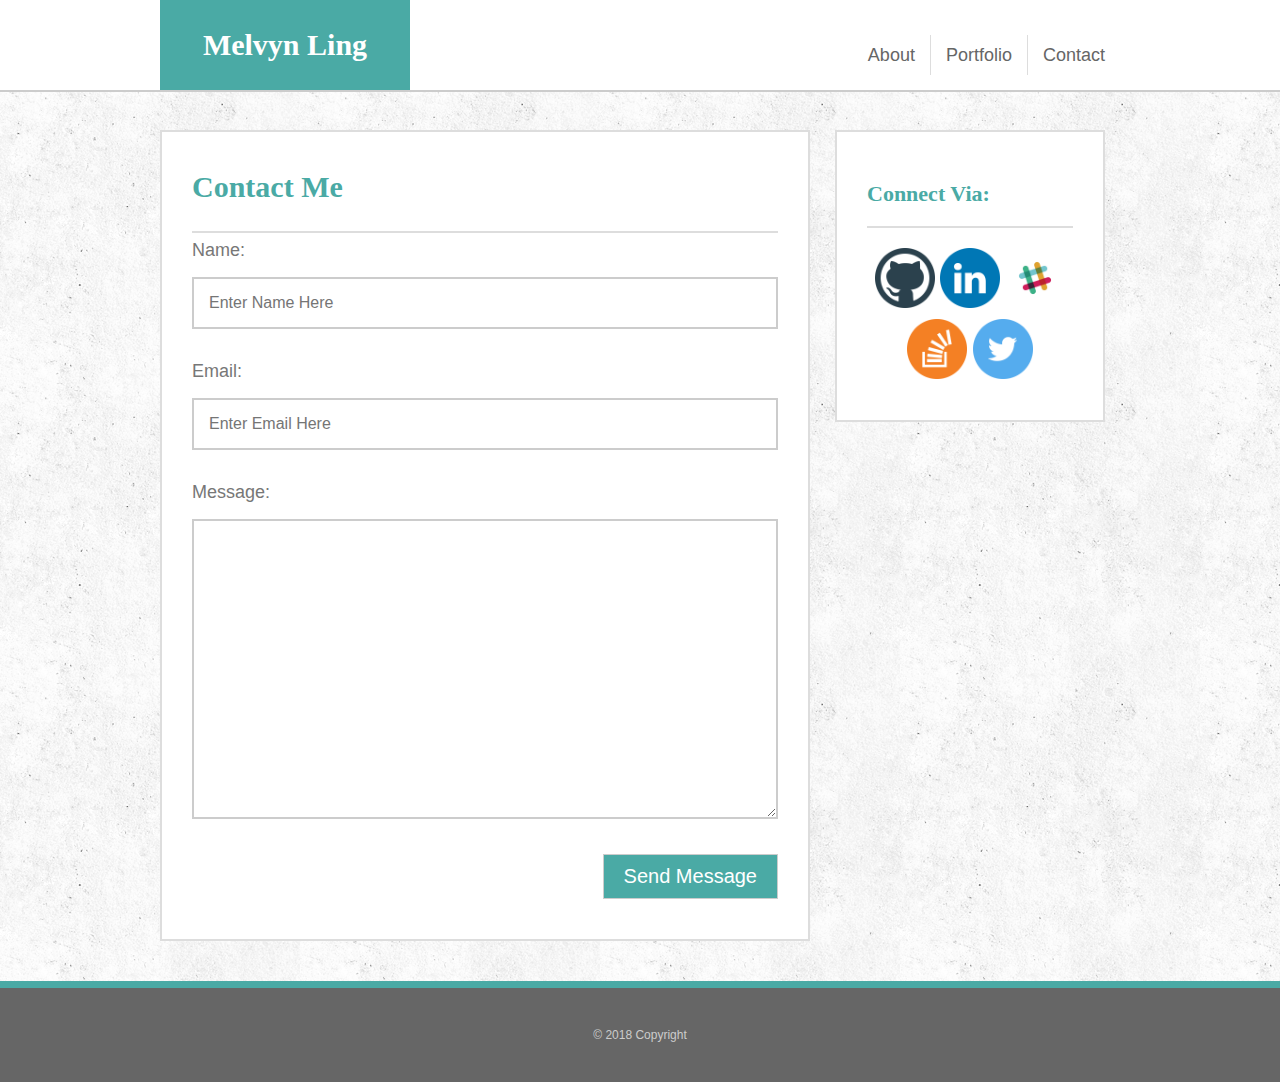
==== commit 262946c0: "update to responsive" ====
--- a/contact.html
+++ b/contact.html
@@ -5,50 +5,54 @@
             <link rel="stylesheet" type="text/css" href="./assets/reset.css"/>
         <!-- this is the external link tag to the css stylesheet located in assets folder -->
             <link rel="stylesheet" type="text/css" href="./assets/style.css"/>
+        <!-- this line is for the title of the browser -->
             <title>Melvyn Ling - Contact</title>    
-    </head>
+        <!-- this line is the viewport meta tag, used for media queries -->
+            <meta name="viewport" content="width=device-width,initial-scale=1">
+        </head>
     <body>
-        <header>
+        <header id="topbanner">
             <section class="wrapper">
-             <h1>Melvyn Ling</h1>
-                 <nav>
-                     <ul>
-                      <li><a href="index.html">About</a></li> 
-                      <li><a href="portfolio.html">Portfolio</a></li> 
-                      <li><a href="contact.html">Contact</a></li>   
-                     </ul>
-                 </nav>
+                <a href="index.html" id="logo">Melvyn Ling</a>
+                    <nav>
+                            <a href="Contact.html">Contact</a>
+                            <a href="Portfolio.html">Portfolio</a>
+                            <a href="index.html">About</a>
+                     </nav>
+
             </section>
-            </header>
-            <section class="wrapper">
-                        <section id="boxleft">
-                                <h2>
-                                    Contact Me
-                                </h2>
-                                <form>
-                                   <label for="name">Name:</label>
-                                        <input type="text" name="name" id="form-name" placeholder="Enter Name Here">
-                                   <label for="name">Email:</label>
-                                        <input type="email" name="email" id="form-name" placeholder="Enter Email Here">
-                                   <label for="name">Message:</label>
-                                        <textarea name="message" id="form-name"></textarea>
-                                   <button type="submit">Send Message</button>
-                                </form>
-                        </section>
-                        <aside id="boxright">
-                                <h3>Connect Via:</h3>
-                                <ul>
-                                    <li><a href="#" target="_blank"> <img src="./images/icons/Github.png" alt="GitHub"/></a></li>
-                                    <li><a href="#" target="_blank"> <img src="./images/icons/LinkedIn.png" alt="LinkedIn"/></a></li>
-                                    <li><a href="#" target="_blank"> <img src="./images/icons/Slack.png" alt="Slack"/></a></li>
-                                    <li><a href="#" target="_blank"> <img src="./images/icons/Stackoverflow.png" alt="StackOverflow"/></a></li>
-                                    <li><a href="#" target="_blank"> <img src="./images/icons/Twitter.png" alt="Twitter"/></a></li>
-                                </ul>
-                        </aside>
+        </header>
+        <section id="main-content" class="wrapper">
+                <section class="boxleft">
+                <h2>Contact Me</h2>
+                    <form>
+                            <label for="name">Name:</label>
+                                 <input type="text" name="name" id="form-name" placeholder="Enter Name Here">
+                            <label for="name">Email:</label>
+                                 <input type="email" name="email" id="form-name" placeholder="Enter Email Here">
+                            <label for="name">Message:</label>
+                                 <textarea name="message" id="form-name"></textarea>
+                            <button type="submit">Send Message</button>
+                    </form>                    
+                </section>
+
             </section>
-                <div class="clearfix"></div>
-                 <footer>
-         &copy; 2018 Copyright
-                 </footer>
-        </body>
-        </html>+            <section class="sidebar">
+                <div id="connect">
+                    <h3>Connect Via:</h3>
+                        <ul>
+                            <li><a href="#" target="_blank"> <img src="./images/icons/Github.png" alt="GitHub"/></a></li>
+                            <li><a href="#" target="_blank"> <img src="./images/icons/LinkedIn.png" alt="LinkedIn"/></a></li>
+                            <li><a href="#" target="_blank"> <img src="./images/icons/Slack.png" alt="Slack"/></a></li>
+                            <li><a href="#" target="_blank"> <img src="./images/icons/Stackoverflow.png" alt="StackOverflow"/></a></li>
+                            <li><a href="#" target="_blank"> <img src="./images/icons/Twitter.png" alt="Twitter"/></a></li>
+                        </ul>
+                    </div>
+                </section>
+        </section>
+        <div class="clearfix"></div>
+         <footer>
+ &copy; 2018 Copyright
+         </footer>
+</body>
+</html>--- a/assets/style.css
+++ b/assets/style.css
@@ -5,52 +5,78 @@
 
 body {
     background: url("../images/background/wall4.png");
+    font-size: 18px;
+    line-height: 34px;
     font-family: Arial, Helvetica, sans-serif;
-    overflow: auto;
     color: #777777;
 }
 
-h1, h2, h3, h4, h5, h6 {
+.wrapper {
+    width: 100%;
+    max-width: 960px;
+    margin: 0 auto;
+    clear: both;
+}
+
+h2, h3 {
     font-family: Georgia, 'Times New Roman', Times, serif;
     color: #4aaaa5;
     font-weight: bold;
-}
-
-header {
+    
+    }
+
+h2 {
+    font-size:30px;
+    line-height: 49px;
+    border-bottom: 3px solid#dddddd;
+    padding-bottom: 20px;
+    }
+
+h3 {
+    font-size: 22;
+}
+
+#topbanner {
     background: #ffffff;
-    border-bottom: 3px solid #cccccc;
-    margin-bottom: 30px;
-}
-
-header h1 {
+    margin: 0 0 30px;
+    z-index: 99;
+    color: #ffffff;
+    overflow: auto;
+    border-bottom: 2px solid #cccccc;
+    position: fixed;
+    width: 100%;
+}
+
+#logo {
+    width: 250px;
+    height: 90px;
     background: #4aaaa5;
-    color: white;
-    display: inline-block;
-    padding: 30px;
+    float: left;
+    font-family: Georgia, 'Times New Roman', Times, serif;
+    text-align: center;
+    line-height: 90px;
+    color: #ffffff;
+    font-weight: bold;
     font-size: 30px;
+    text-decoration: none;
 }
 
 nav {
-    width: 300px;
     float: right;
-    margin-top: 37px;
-    text-align: right;
-}
-
-nav ul li {
+    margin-top: 35px;
+}
+
+nav a {
+    color: #666666;
+    text-decoration: none;
     float: right;
-}
-
-nav ul li a {
-    color: #666666;
-    font-size: 18px;
+    line-height: 30px;
     padding: 5px 15px;
     border-left: 0.5px solid #dddddd;
 }
 
-nav ul li:last-child a {
-    border-left: none;
-    padding-left: none;
+nav a:last-child {
+    border-left: 0;
 }
 
 nav a:hover {
@@ -60,31 +86,66 @@
     transition-property: all;
     -moz-transition-timing-function: ease-in-out;
 }
-
 nav a:visted {
     color: maroon;
     text-decoration: wavy;
 }
 
-p {
-    font-size: 16px;
-    line-height: 22px;
+#main-content{
+    padding-top: 30px;
+}
+
+.boxleft {
+    background: #ffffff;
+    padding: 30px;
+    margin: 100px 0 40px 0;
+    width: 100%;
+    max-width: 650px;
+    float: left;
+    border: 2px solid #dddddd;
+}
+
+.inline-img {
+    width: 300px;
+    height: auto;
+    margin-top: 10px;
+    float: left;
+    margin-right: 25px;
+}
+
+h3, .boxright, h2 {
+    border-bottom: 2px solid #dddddd;
+    padding-bottom: 20px;
+}
+
+.sidebar {
+    background: #ffffff;
+    padding: 30px;
+    width: 270px;
+    display: inline-block;
+    margin: 100px 25px;
+    float: left;
+    border: 2px solid #dddddd;
     margin-bottom: 20px;
-    color: #777777;
-}
-
-footer {
-    background: #666666;
-    border-top: 7px solid #4aaaa5;
-    color: #cccccc;
+}
+
+.sidebar h3 {
+    font-size: 22px;
+    padding: 15px 0;
+    margin-bottom: 20px;
+    border-bottom: 2px solid #dddddd;
+}
+
+.sidebar ul {
     text-align: center;
-    padding: 40px;
-    margin-top: 30px;
-}
-
-label {
-    font-size: 16px;
-    display:block;
+}
+
+.sidebar ul li {
+    display: inline-block;
+}
+
+.sidebar ul li img {
+    width: 60px;
 }
 
 form input {
@@ -120,14 +181,6 @@
     float: right;
 }
 
-.inline-img {
-    float: left;
-    height: 250px;
-    width: 175x;
-    margin: 0 15px 15px 0;
-    border: 1px solid #777777;
-}
-
 .portfolio-item {
     position: relative;
     background-color: #777777;
@@ -137,7 +190,6 @@
     float: left;
     border: 1px solid #cccccc;
 }
-
 .portfolio-item h4 {
     background: #4aaaa5;
     color: #ffffff;
@@ -150,57 +202,10 @@
     border-bottom: 1px solid #cccccc;
 }
 
-.wrapper {
-    width: 960px;
-    margin: 0 auto;
-}
-
-.clearfix {
-    display: block;
-    clear: both;
-    padding-top: 120px;
-}
-
-#boxleft, #boxright {
-    background: white;
-    padding: 25px;
-    border: 3px solid #cccccc;
-}
-
-#boxleft {
-    width: 650px;
-    float: left;
-}
-
-#boxright {
-    width: 270px;
-    float: right;
-}
-
-#boxleft h2 {
-    font-size: 24px;
-    padding: 15px 0;
-    margin-bottom: 20px;
-    border-bottom: 3px solid #cccccc;
-}
-
-#boxright h3 {
-    font-size: 22px;
-    padding: 15px 0;
-    margin-bottom: 20px;
-    border-bottom: 3px solid #cccccc;
-}
-
-#boxright ul {
-    text-align: center;
-}
-
-#boxright ul li {
-    display: inline-block;
-}
-
-#boxright ul li img {
-    width: 60px;
+h4 {
+    font-family: Georgia, 'Times New Roman', Times, serif;
+    color: #ffffff;
+    font-weight: bold;
 }
 
 #photo1 {
@@ -250,3 +255,110 @@
     background-repeat: no-repeat;
 }
 
+footer {
+    background: #666666;
+    color: #cccccc;
+    padding: 30px 0;
+    clear: both;
+    border-top: 7px solid #4aaaa5;
+    font-size: 12px;
+    text-align: center;
+}
+
+@media only screen and (max-width: 980px) {
+    .wrapper    { 
+        padding: 0 20px;
+        max-width: 768px
+    }
+
+    #main-content {
+        padding-top: 130px;
+    }
+
+    
+    .boxleft {
+        max-width: 420px;
+        margin-top: 10px;
+    }
+
+    .sidebar {
+        margin-top:10px;
+        float: none;
+    }
+
+    .inline-img {
+        width: 50%;
+        height: auto;
+    }
+
+    .portfolio-item {
+        width:100%;
+        margin: 10px;
+    }
+}
+@media only screen and (max-width: 768px){
+    .boxleft {
+        max-width: 100%;
+        margin-top: 50px;
+    }
+    
+    #main-content {
+    overflow: auto;
+    }
+    
+    .sidebar {
+        text-align: center;
+    }
+
+    .portfolio-item {
+        width:45%;
+        margin: 10px;
+        }
+
+
+}
+
+    @media only screen and (max-width: 640px)  {
+        .topbanner {
+            position: static;
+            margin-bottom: 20px;
+        }
+        header.wrapper {
+            padding: 0;
+        }
+
+        #logo {
+            height: 100%;
+            width: 100%;
+            padding: 0;
+        }
+
+        .portfolio-item,.inline-img {
+            width: 100%;
+            margin:auto;
+            margin-top:10px;
+            margin-bottom:10px;
+
+        }
+
+        nav {
+            text-align: center;
+            width: 100%;
+            margin: 15px 0 20px 0;
+        }
+
+        nav a {
+            width: 33%;
+            padding: 0;
+            margin: 0;
+        }
+
+        nav a:hover {
+            background: white;
+            color: #4aaaa5;
+            text-decoration: underline;
+            font-weight: bold; 
+        
+
+
+
